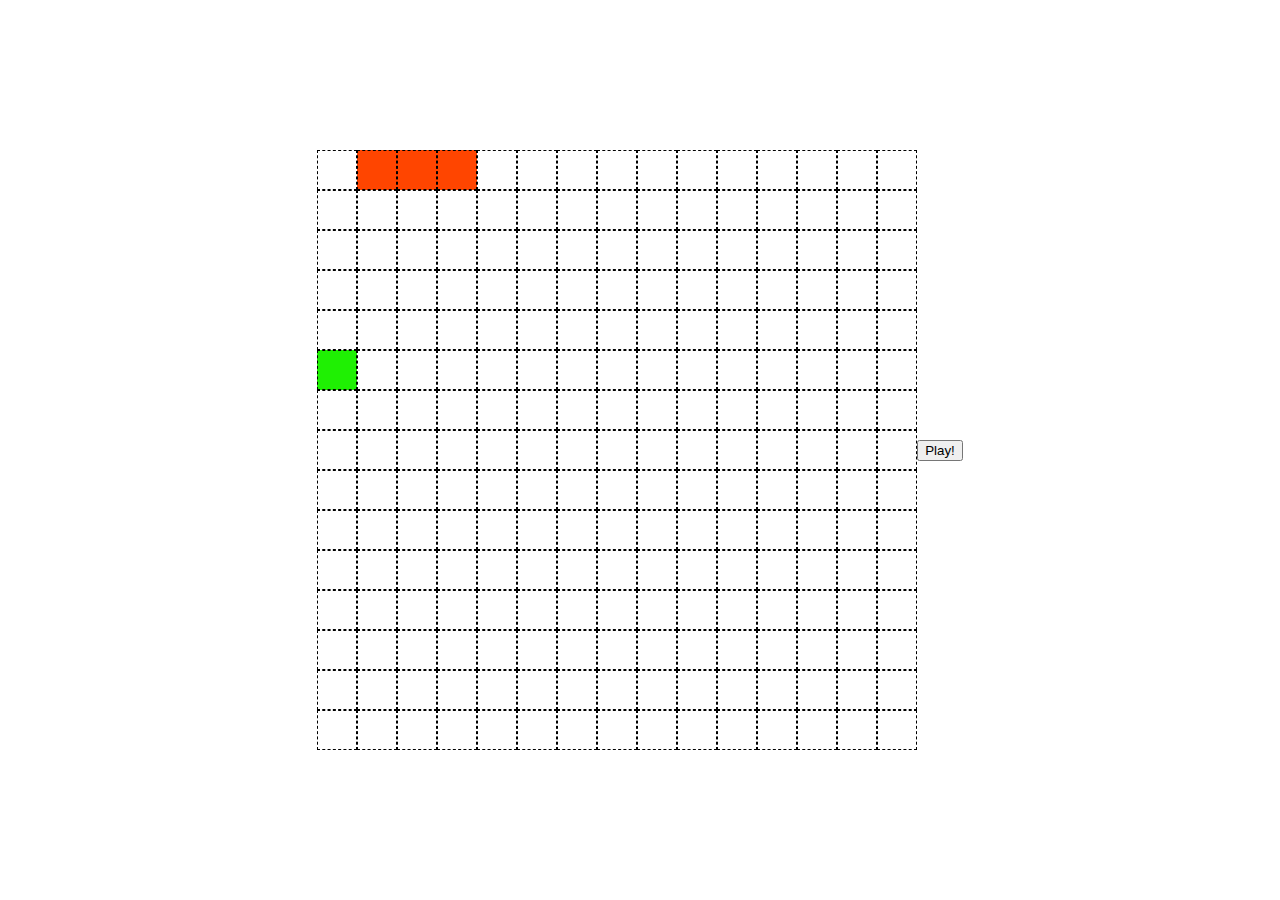
==== starter-code/index.html @ 6ee6723d "first commit" ====
<!DOCTYPE html>
<html lang="en" dir="ltr">
  <head>
    <meta charset="utf-8">
    <title>WDI Project 1</title>
    <link rel="stylesheet" href="styles/main.css">
    <script type="text/javascript" src="scripts/app.js"></script>
  </head>
  <body>
    
    <div class="grid">
    </div>
    <button>Play!</button>
  </body>
</html>
---- starter-code/styles/main.css ----
* {
  box-sizing: border-box;
}

html, body {
  margin: 0;
  padding: 0;
  height: 100vh;
}

body {
  display: flex;
  align-items: center;
  justify-content: center;
}

div.grid {
  width: 600px;
  height: 600px;
  display: flex;
  flex-wrap: wrap;
}

div.grid-item {
  width: 40px;
  height: 40px;
  border: 1px dashed black;
}

div.grid-item.player {
  background-color: orangered;
  background-size: contain;
}

div.grid-item.food {
  background-color: rgb(31, 240, 3);
  background-size: contain;
}
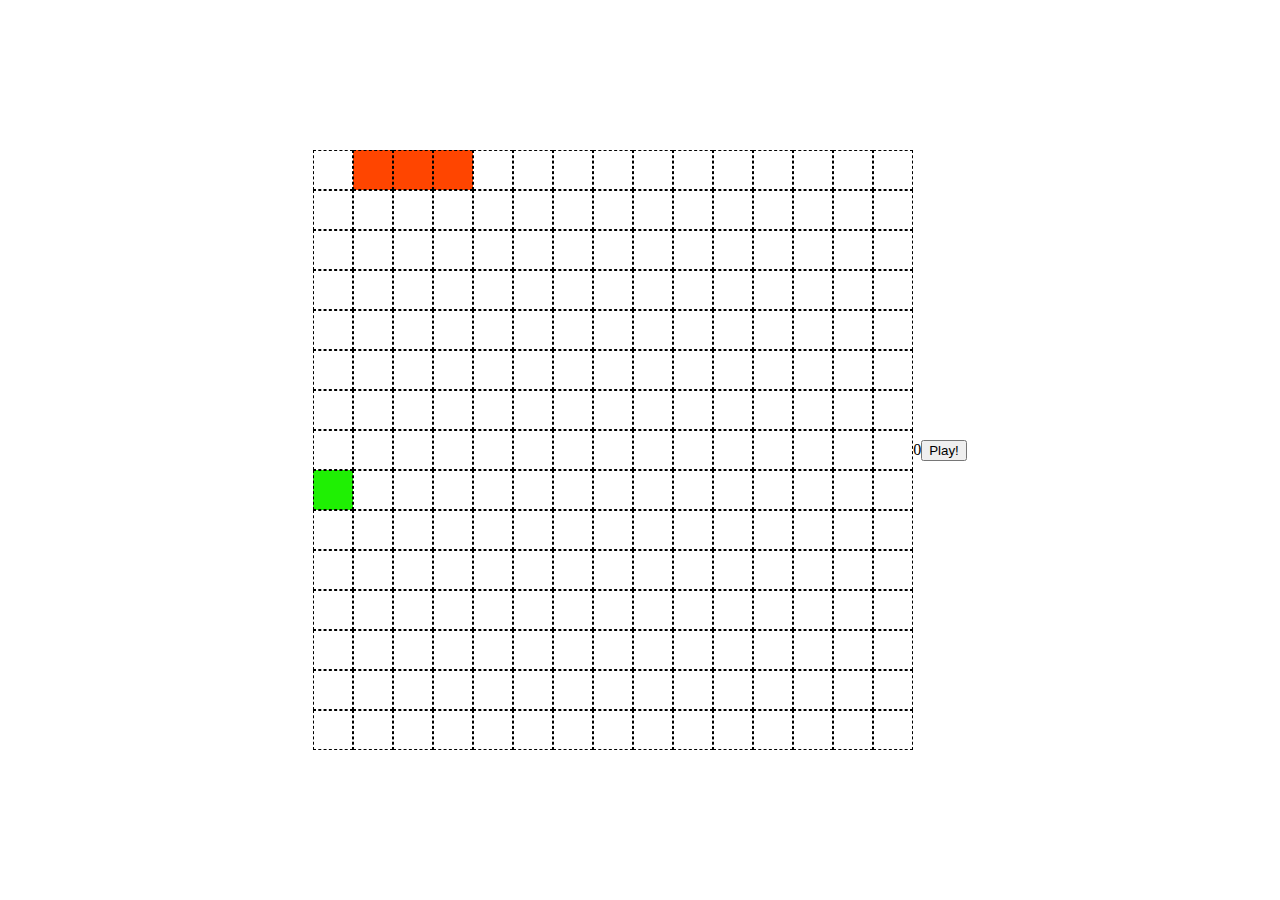
==== commit 32955111: "fixed snake eating function" ====
--- a/starter-code/index.html
+++ b/starter-code/index.html
@@ -10,6 +10,7 @@
     
     <div class="grid">
     </div>
+    <div class="points"></div>
     <button>Play!</button>
   </body>
 </html>
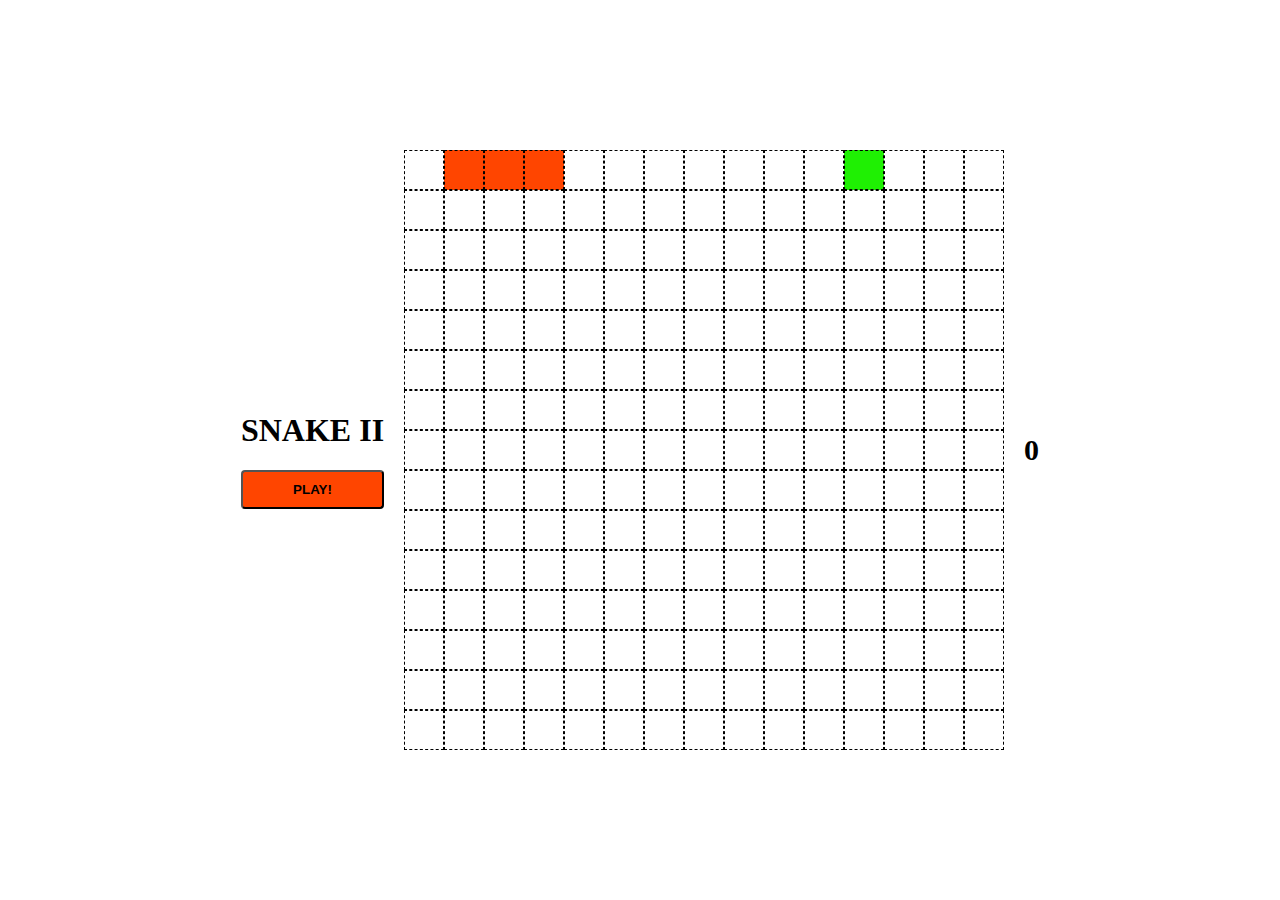
==== commit 1fcfa294: "added game over function" ====
--- a/starter-code/index.html
+++ b/starter-code/index.html
@@ -7,10 +7,16 @@
     <script type="text/javascript" src="scripts/app.js"></script>
   </head>
   <body>
+    <div class="header">
+      <h1 class="game-title">Snake II</h1>
+      <button>Play!</button>
+    </div>
     
     <div class="grid">
     </div>
+
     <div class="points"></div>
-    <button>Play!</button>
+    <div class="message"></div>
+    
   </body>
 </html>
--- a/starter-code/styles/main.css
+++ b/starter-code/styles/main.css
@@ -36,3 +36,35 @@
   background-color: rgb(31, 240, 3);
   background-size: contain;
 }
+
+div.header {
+  display: flex;
+  flex-direction: column;
+  margin: 20px;
+}
+.game-title {
+  text-transform: uppercase;
+  color: black;
+}
+
+.points {
+  margin: 20px;
+  font-size: 30px;
+  font-weight: 600;
+}
+
+button {
+  padding: 10px;
+  background-color: orangered;
+  text-transform: uppercase;
+  font-weight: 600;
+  color: black;
+  border-radius: 4px;
+}
+
+button:hover {
+  background-color: white;
+  border-color: black;
+  color: orangered;
+  border-radius: 4px;
+}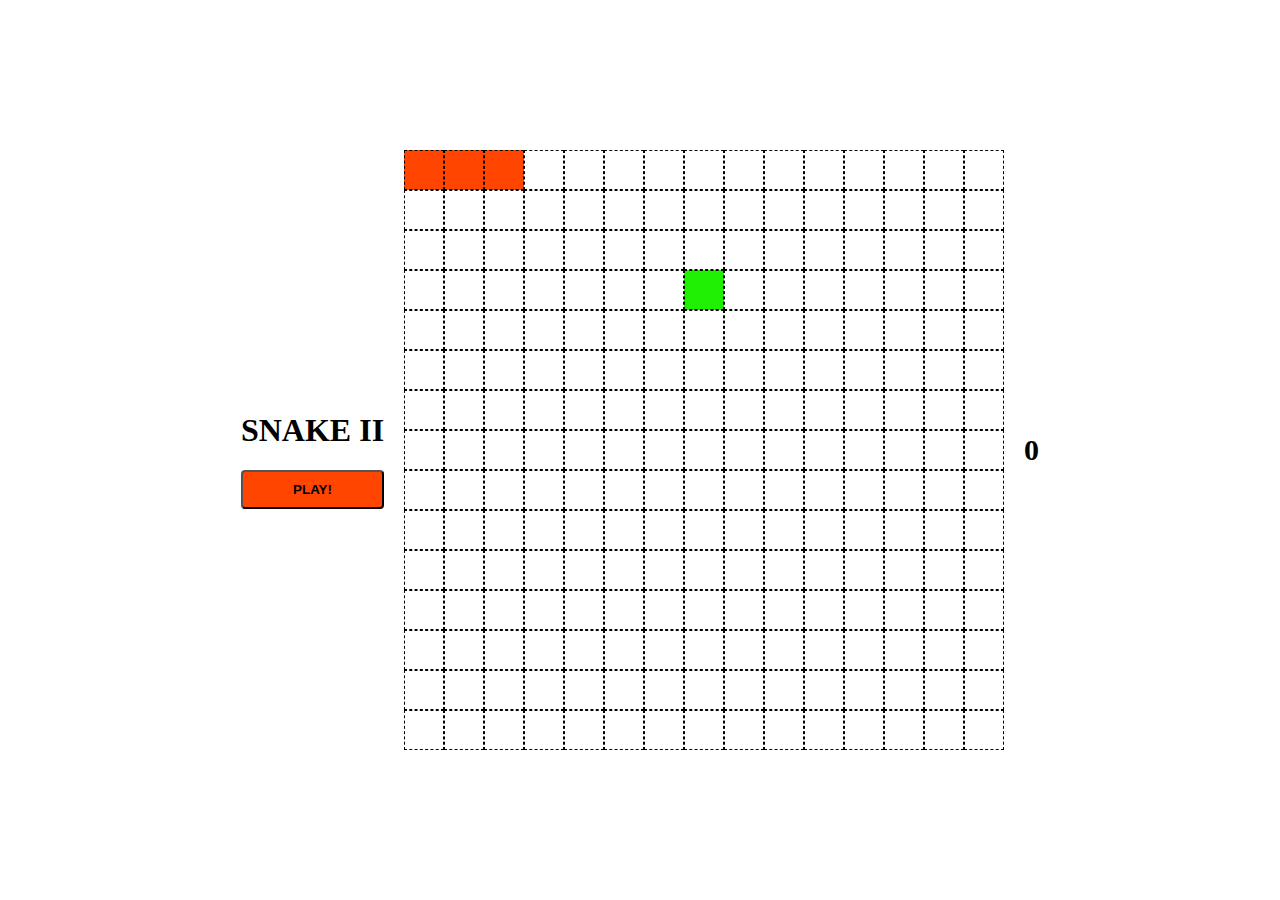
==== commit d14ddf2a: "added rebuild game function" ====
--- a/starter-code/index.html
+++ b/starter-code/index.html
@@ -9,7 +9,7 @@
   <body>
     <div class="header">
       <h1 class="game-title">Snake II</h1>
-      <button>Play!</button>
+      <button class="start">Play!</button>
     </div>
     
     <div class="grid">
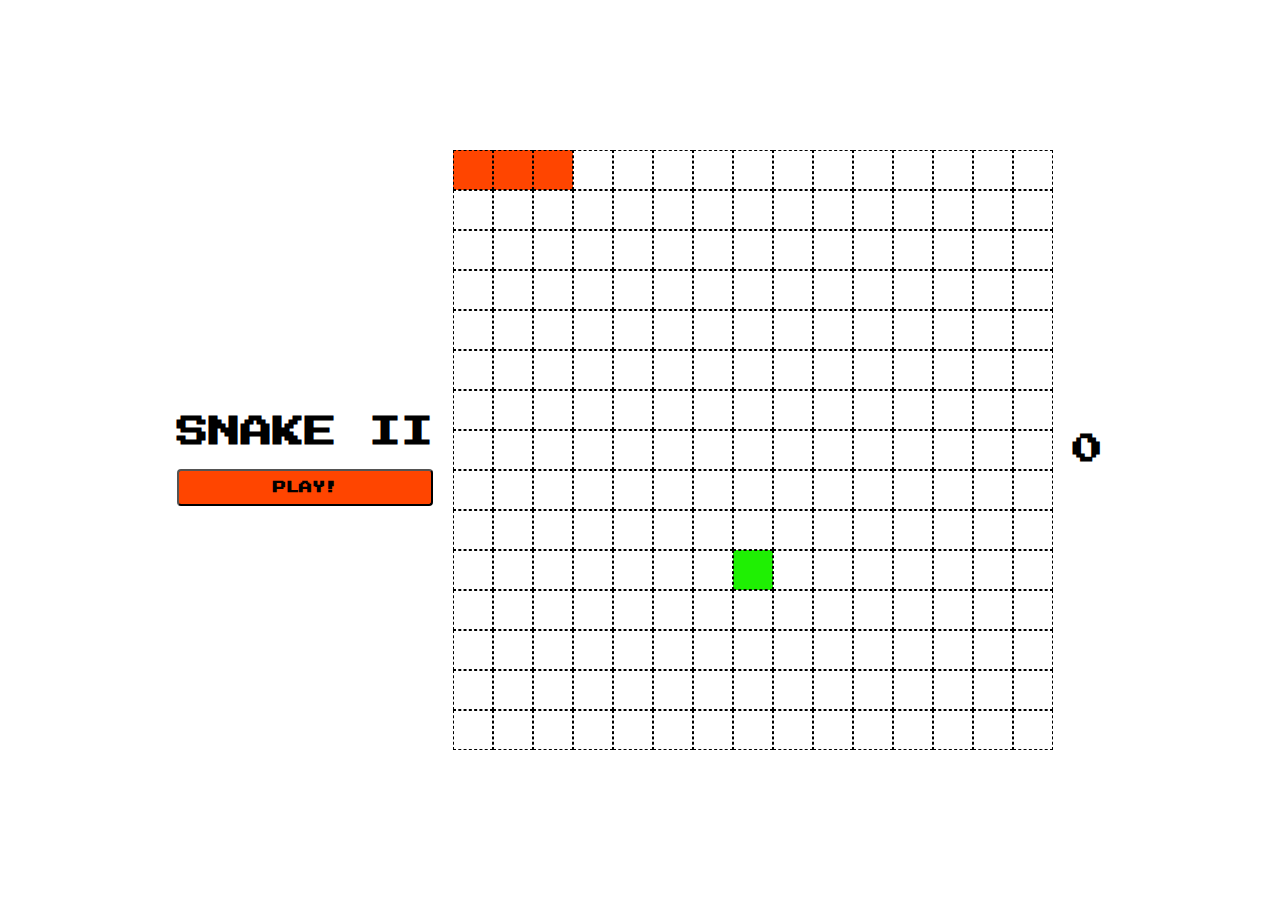
==== commit 24304c19: "fixed rebuild game function" ====
--- a/starter-code/index.html
+++ b/starter-code/index.html
@@ -4,6 +4,7 @@
     <meta charset="utf-8">
     <title>WDI Project 1</title>
     <link rel="stylesheet" href="styles/main.css">
+    <link href="https://fonts.googleapis.com/css?family=Press+Start+2P&display=swap" rel="stylesheet">
     <script type="text/javascript" src="scripts/app.js"></script>
   </head>
   <body>
--- a/starter-code/styles/main.css
+++ b/starter-code/styles/main.css
@@ -1,5 +1,6 @@
 * {
   box-sizing: border-box;
+  font-family: 'Press Start 2P', cursive;
 }
 
 html, body {
@@ -67,4 +68,12 @@
   border-color: black;
   color: orangered;
   border-radius: 4px;
+}
+
+body > div.grid > div > p {
+  text-transform: uppercase;
+  color: orangered;
+  font-size: 50px;
+  text-align: center;
+  margin-top: 210px;
 }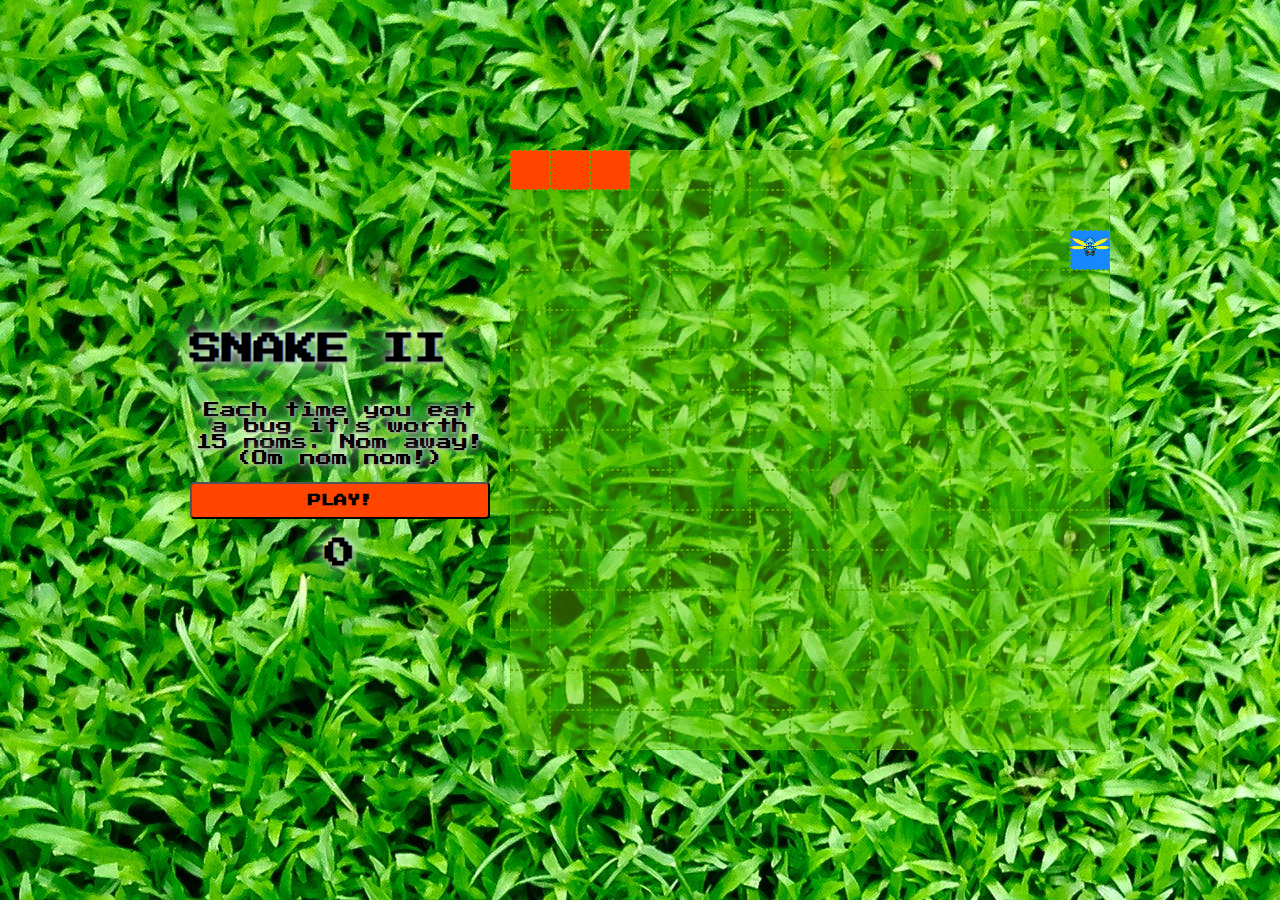
==== commit 4b9546b5: "added styles and fixed things" ====
--- a/starter-code/index.html
+++ b/starter-code/index.html
@@ -10,14 +10,16 @@
   <body>
     <div class="header">
       <h1 class="game-title">Snake II</h1>
+      <p class="instruct">Each time you eat a bug it's worth 15 noms. Nom away! (Om nom nom!)</p>
       <button class="start">Play!</button>
+      <div class="points"></div>
     </div>
+
     
+
     <div class="grid">
     </div>
 
-    <div class="points"></div>
-    <div class="message"></div>
     
   </body>
 </html>
--- a/starter-code/styles/main.css
+++ b/starter-code/styles/main.css
@@ -13,6 +13,7 @@
   display: flex;
   align-items: center;
   justify-content: center;
+  background-image: url('../assets/grass.jpeg');
 }
 
 div.grid {
@@ -20,12 +21,13 @@
   height: 600px;
   display: flex;
   flex-wrap: wrap;
+  background-color: rgba(99,201,0,0.4);
 }
 
 div.grid-item {
   width: 40px;
   height: 40px;
-  border: 1px dashed black;
+  border: 1px dashed rgb(86,176,0);
 }
 
 div.grid-item.player {
@@ -34,7 +36,8 @@
 }
 
 div.grid-item.food {
-  background-color: rgb(31, 240, 3);
+  background-color: rgba(23,137,255,1);
+  background-image: url('../assets/bug.png');
   background-size: contain;
 }
 
@@ -46,12 +49,21 @@
 .game-title {
   text-transform: uppercase;
   color: black;
+  text-shadow: 1px 1px 2px grey, 0 0 1em white, 0 0 0.2em white;
+}
+
+.instruct {
+  width: 300px;
+  text-align: center;
+  text-shadow: 1px 1px 2px grey, 0 0 1em white, 0 0 0.2em white;
 }
 
 .points {
   margin: 20px;
   font-size: 30px;
   font-weight: 600;
+  text-align: center;
+  text-shadow: 1px 1px 2px grey, 0 0 1em white, 0 0 0.2em white;
 }
 
 button {
@@ -73,7 +85,15 @@
 body > div.grid > div > p {
   text-transform: uppercase;
   color: orangered;
+  text-shadow: 1px 1px 2px black, 0 0 1em black, 0 0 0.2em grey;
   font-size: 50px;
   text-align: center;
   margin-top: 210px;
+  padding: 5px;
+}
+
+.face {
+  background-image: url('../assets/eyes.jpg');
+  background-color: orangered;
+  rotate: -90deg;
 }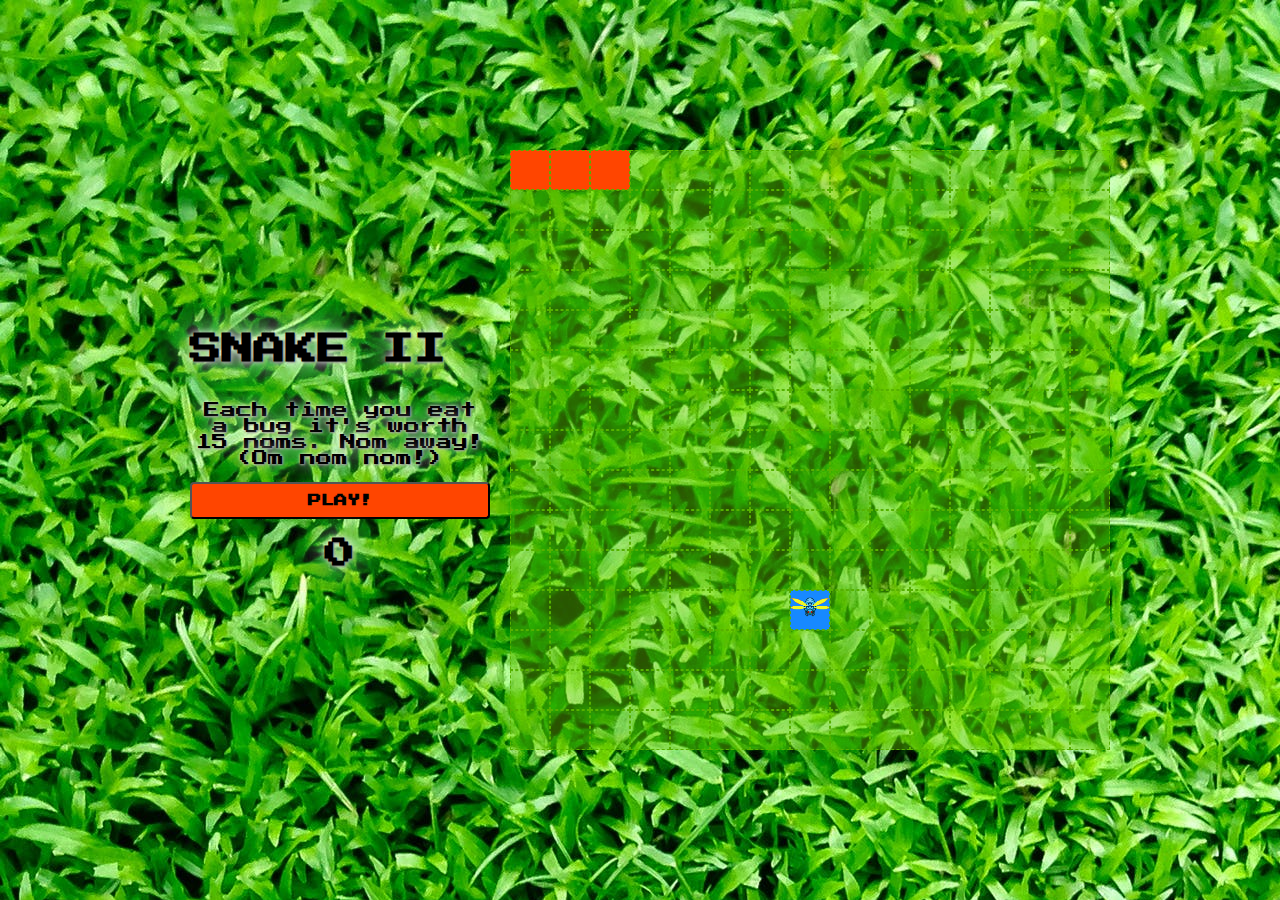
==== commit 2d09a80e: "first initial commit for adding top score function" ====
--- a/starter-code/index.html
+++ b/starter-code/index.html
@@ -13,6 +13,7 @@
       <p class="instruct">Each time you eat a bug it's worth 15 noms. Nom away! (Om nom nom!)</p>
       <button class="start">Play!</button>
       <div class="points"></div>
+      <!-- <div class="top-score"></div> -->
     </div>
 
     
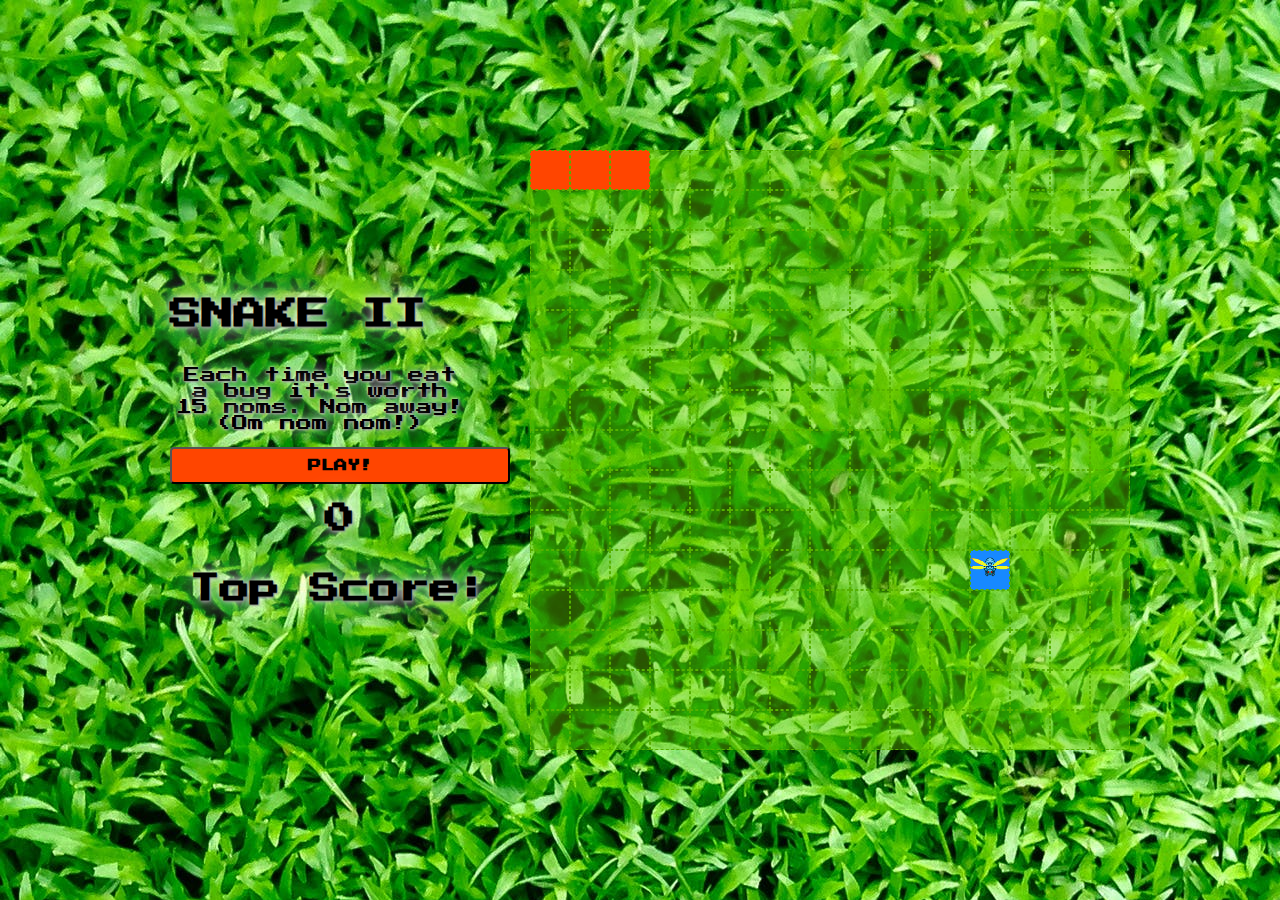
==== commit 9632efe3: "added high score function" ====
--- a/starter-code/index.html
+++ b/starter-code/index.html
@@ -13,7 +13,7 @@
       <p class="instruct">Each time you eat a bug it's worth 15 noms. Nom away! (Om nom nom!)</p>
       <button class="start">Play!</button>
       <div class="points"></div>
-      <!-- <div class="top-score"></div> -->
+      <div class="top-score">Top Score: </div>
     </div>
 
     
--- a/starter-code/styles/main.css
+++ b/starter-code/styles/main.css
@@ -66,6 +66,14 @@
   text-shadow: 1px 1px 2px grey, 0 0 1em white, 0 0 0.2em white;
 }
 
+body > div.header > div.top-score {
+  margin: 20px;
+  font-size: 30px;
+  font-weight: 600;
+  text-align: center;
+  text-shadow: 1px 1px 2px grey, 0 0 1em white, 0 0 0.2em white;
+}
+
 button {
   padding: 10px;
   background-color: orangered;
@@ -90,10 +98,4 @@
   text-align: center;
   margin-top: 210px;
   padding: 5px;
-}
-
-.face {
-  background-image: url('../assets/eyes.jpg');
-  background-color: orangered;
-  rotate: -90deg;
 }